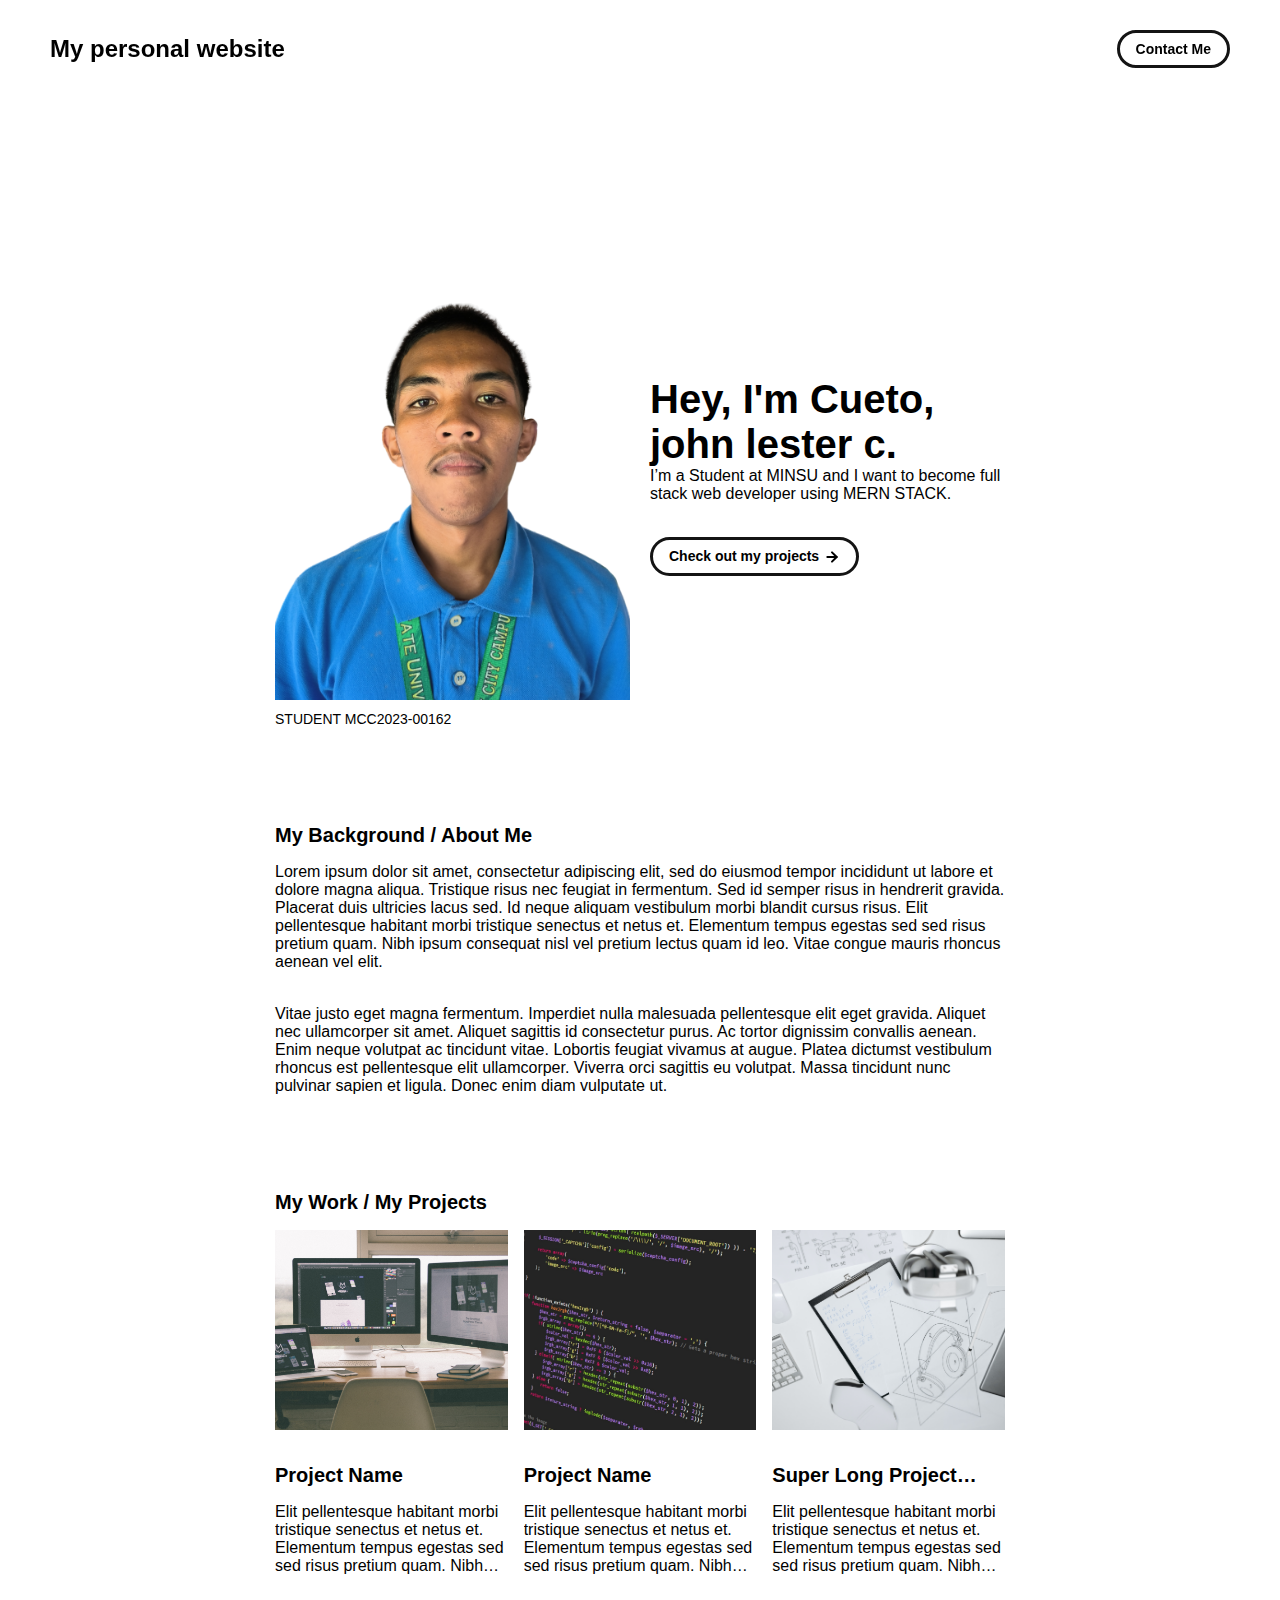
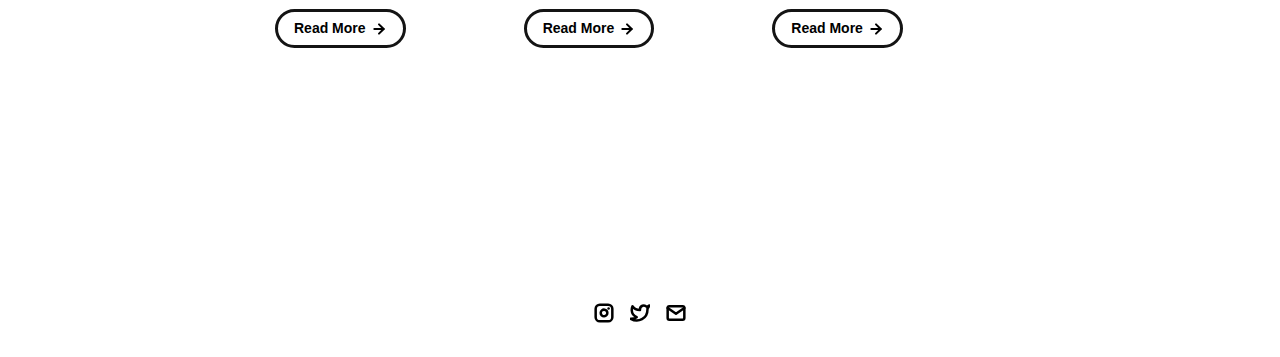
==== index.html @ b2aa77cd "Update index.html" ====
<!DOCTYPE html>
<html lang="en">
	<head>
		<meta charset="utf-8">

    <!-- 
      TODO

      Upload your Unemployable (or whatever photo you like) to the assets/images folder
      and change the name of the image below to match the uploaded one

      Change the title in the <title> tag to whatever you would like the title of your portfolio to be

      This should be the same across all pages.
     -->
    <link rel="icon" href="./assets/images/1311.png" />
		<title>john lester cueto</title>
    <meta name="description" content="A portfolio template for the Unemployables community.">
    <meta name="viewport" content="width=device-width, initial-scale=1" />

		<link rel="stylesheet" href="./css/layout.css">
    <link rel="stylesheet" href="./css/typography.css">
    <link rel="stylesheet" href="./css/utilities.css">

		<script defer src="./js/script.js"></script>
	</head>
	<body>
    <!-- NAVBAR -->
    <div class="navbar">
      <a class="nav-title-link" href="./index.html">
        <!-- TODO - Change the "Portfolio Title" to whatever you want displayed in the top left -->
        <span class="nav-title">My personal website</span>
         <!-- TODO - Change the email after 'mailto:' to your email address for contact -->
        <a class="button" href="officialcueto@gmail.com">
          <span class="button-text">Contact Me</span>
        </a>
      </a>
    </div>

    <!-- MAIN PAGE CONTENT -->
    <div id="main-content">

      <!-- PORTFOLIO HEADER -->
      <div id="portfolio-header">
        <div id="portfolio-header-image-container">
          <!-- 
            TODO

            - Change the img "src" attribute to point to the Unemployable image you uploaded (or whatever image).
            - Change the number to point to your Unemployable & replace the OpenSea link with your own
            - If you aren't using an Unemployable as your image, remove the entire "a" element
          -->
          <img src="./assets/images/picture.png" class="portfolio-header-image">
          <a class="no-underline" target="_blank" href="https://opensea.io/assets/0xe0be388ab81c47b0f098d2030a1c9ef190691a8a/1311">
            <span class="image-caption">STUDENT MCC2023-00162</span>
          </a>
        </div>

          <!-- 
            TODO

            - Change the main-title to whatver you want
            - Change the body-text after that to a quick introduction to what you do
            - Edit the button text if you feel like it. It will link to the projects section below.
          -->
        <div id="portfolio-header-text-container">
            <div class="header-text">
              <span class="main-title">Hey, I'm Cueto, john lester c.</span>
              <div class="body-text">I’m a Student at MINSU and I want to become full stack web developer using MERN STACK.</div>
            </div>
            <a class="button" id="my-work-link">
              <span class="button-text">Check out my projects</span> 
              <image src="./assets/icons/arrow-right.svg" class="right-arrow-icon"/>
            </a>
        </div>
      </div>

      <!-- ABOUT SECTION -->
      <!-- 
        TODO

        - Change the subheader-text to whatever header you want
        - Add paragraphs using the <div class="body-text"></div> elements in the "about-section-content"
      -->
      <div id="about-section">
        <span class="subheader-text">My Background / About Me</span>
        <div class="about-section-content">
          <div class="body-text">Lorem ipsum dolor sit amet, consectetur adipiscing elit, sed do eiusmod tempor incididunt ut labore et dolore magna aliqua. Tristique risus nec feugiat in fermentum. Sed id semper risus in hendrerit gravida. Placerat duis ultricies lacus sed. Id neque aliquam vestibulum morbi blandit cursus risus. Elit pellentesque habitant morbi tristique senectus et netus et. Elementum tempus egestas sed sed risus pretium quam. Nibh ipsum consequat nisl vel pretium lectus quam id leo. Vitae congue mauris rhoncus aenean vel elit.</div>
          <div class="body-text">Vitae justo eget magna fermentum. Imperdiet nulla malesuada pellentesque elit eget gravida. Aliquet nec ullamcorper sit amet. Aliquet sagittis id consectetur purus. Ac tortor dignissim convallis aenean. Enim neque volutpat ac tincidunt vitae. Lobortis feugiat vivamus at augue. Platea dictumst vestibulum rhoncus est pellentesque elit ullamcorper. Viverra orci sagittis eu volutpat. Massa tincidunt nunc pulvinar sapien et ligula. Donec enim diam vulputate ut.</div>
        </div>
      </div>

      <!-- PROJECTS / MY WORK SECTION -->
      <div id="my-work-section">
        <!-- TODO - Change the subheader-text to whatever you want the Projects section header to say -->
        <span class="subheader-text">My Work / My Projects</span>

        <div class="projects-container">
          <!-- 
            TODO

            This is where the project cards live. Here's a base level project card for you to copy:
            <div class="project-card">
              <img src="./assets/images/IMAGE_NAME" class="project-image">
              <div class="project-card-text-container">
                <div class="subheader-text project-title">PROJECT_NAME</div>
                <div class="body-text project-card-text">SMALL_PROJECT_DESCRIPTION</div>
              </div>
              <a class="button" href="./project-pages/PROJECT_PAGE_NAME.html">
                <span class="button-text">Read More</span>
                <image src="./assets/icons/arrow-right.svg" class="right-arrow-icon"/>
              </a>
            </div>

            - To add a project to the this area, copy the above, paste it below this comment, and change the following:
                - IMAGE_NAME: the name of the image file in assets/images
                - PROJECT_NAME: the name of the project (keep it short, it only shows 1 line)
                - SMALL_PROJECT_DESCRIPTION: a quick project description (max 4 lines)
                - PROJECT_PAGE_NAME.html: the html filename for the project (must be in project-pages folder)
          -->
          <div class="project-card">
            <img src="./assets/images/desktop.jpeg" class="project-image">
            <div class="project-card-text-container">
              <div class="subheader-text project-title">Project Name</div>
              <div class="body-text project-card-text">Elit pellentesque habitant morbi tristique senectus et netus et. Elementum tempus egestas sed sed risus pretium quam. Nibh ipsum consequat nisl vel pretium</div>
            </div>
            <a class="button" href="./project-pages/project-template.html">
              <span class="button-text">Read More</span>
              <image src="./assets/icons/arrow-right.svg" class="right-arrow-icon"/>
            </a>
          </div>
          <div class="project-card">
            <img src="./assets/images/code.jpeg" class="project-image">
            <div class="project-card-text-container">
              <div class="subheader-text project-title">Project Name</div>
              <div class="body-text project-card-text">Elit pellentesque habitant morbi tristique senectus et netus et. Elementum tempus egestas sed sed risus pretium quam. Nibh ipsum consequat nisl vel pretium</div>
            </div>
            <a class="button" href="./project-pages/project-template.html">
              <span class="button-text">Read More</span>
              <image src="./assets/icons/arrow-right.svg" class="right-arrow-icon"/>
            </a>
          </div>
          <div class="project-card">
            <img src="./assets/images/sketchbook.jpeg" class="project-image">
            <div class="project-card-text-container">
              <div class="subheader-text project-title">Super Long Project Name That Should be Hidden</div>
              <div class="body-text project-card-text">Elit pellentesque habitant morbi tristique senectus et netus et. Elementum tempus egestas sed sed risus pretium quam. Nibh ipsum consequat nisl vel pretium</div>
            </div>
            <a class="button" href="./project-pages/project-template.html">
              <span class="button-text">Read More</span>
              <image src="./assets/icons/arrow-right.svg" class="right-arrow-icon"/>
            </a>
          </div>
        </div>
      </div>
    </div>

    <!-- FOOTER -->
    <div id="footer">
      <!-- 
        TODO - Change href to your Instagram account (can also delete entire "a" element if no Instagram) 

        This should be the same across all pages.
      -->
      <a class="icon-link" target="_blank" href="https://twitter.com/whitevans_eth">
        <image src="./assets/icons/instagram.svg" class="footer-icon"/>
      </a>
      <!-- 
        TODO - Change href to your Twitter account (can also delete entire "a" element if no Twitter) 
      
        This should be the same across all pages.
      -->
      <a class="icon-link" target="_blank" href="https://twitter.com/whitevans_eth">
        <image src="./assets/icons/twitter.svg" class="footer-icon"/>
      </a>
      <!-- 
        TODO - Change the email after "mailto" to your contact email 
      
        This should be the same across all pages.
      -->
      <a class="icon-link" href="mailto:whitevans.eth@gmail.com">
        <image src="./assets/icons/mail.svg" class="footer-icon"/>
      </a>
    </div>

	</body>
</html>
---- css/layout.css ----
* {
  box-sizing: border-box;
}

html {
  text-size-adjust: none;
  -webkit-text-size-adjust: none;
  -moz-text-size-adjust: none;
  -ms-text-size-adjust: none;
}

body {
  margin: 0;
  -webkit-font-smoothing: antialiased;
  -moz-osx-font-smoothing: grayscale;
}




/* Main Page Layout */

#main-content {
  margin: 225px 425px;
  display: flex;
  flex-direction: column;
  gap: 96px;
}




/* Portfolio Header */

#portfolio-header {
  display: flex;
  gap: 20px;
  align-items: center;
}

#portfolio-header-image-container {
  display: flex;
  flex-direction: column;
  gap: 10px;
  flex-basis: 50%;
}

.portfolio-header-image {
  width: 100%;
  height: auto;
}

#portfolio-header-text-container {
  display: flex;
  flex-direction: column;
  gap: 34px;
  flex-basis: 50%;
}




/* About Section */

#about-section {
  display: flex;
  flex-direction: column;
  gap: 16px;
}

.about-section-content {
  display: flex;
  flex-direction: column;
  gap: 34px;
}




/* Project Section */

#my-work-section {
  display: flex;
  flex-direction: column;
  gap: 16px;
}

.projects-container {
  display: flex;
  gap: 34px 16px;
  flex-wrap: wrap;
}

    /* Project Cards */

    .project-card {
      max-width: calc((100% - 32px) / 3);
      display: flex;
      flex-direction: column;
      gap: 34px;
    }

    .project-card-text-container {
      flex-direction: column;
      display: flex;
      gap: 16px
    }

    .project-image {
      width: 100%;
      height: 200px;
      object-fit: cover;
      object-position: center;
    }




/* Project Pages */

#project-header {
  display: flex;
  flex-direction: column;
  gap: 16px;
}

.project-header-image {
  width: 100%;
  height: auto;
}

#project-details {
  display: flex;
  flex-direction: column;
  gap: 16px;
}

.project-details-content {
  display: flex;
  flex-direction: column;
  gap: 34px;
}

    /* Project Gallery */

    #project-gallery {
      display: flex;
      flex-direction: column;
      gap: 16px;
    }

    .project-gallery-content {
      display: flex;
      flex-wrap: wrap;
      gap: 34px 16px;
    }

    .gallery-image-container {
      width: 100%;
      display: flex;
      flex-direction: column;
      gap: 10px;
    }

    .gallery-image-container.half-width {
      width: calc((100% - 16px) / 2);
    }

    .gallery-image {
      width: 100%;
      height: auto;
    }


/* Extra Extra large devices (large laptops and desktops, 1200px and below) */
@media only screen and (max-width: 1600px) {
  #main-content {
    margin: 225px 275px;
  }
}

/* Extra large devices (large laptops and desktops, 1200px and below) */
@media only screen and (max-width: 1200px) {
  #main-content {
    margin: 225px 175px;
  }
}

/* Large devices (laptops/desktops, 1000px and below) */
@media only screen and (max-width: 1000px) {
  #main-content {
    margin: 225px 75px;
  }
}

/* Small devices (portrait tablets and large phones, 800px and below) */
@media only screen and (max-width: 800px) {
  #main-content {
    margin: 150px 50px;
  }

  #portfolio-header {
    flex-direction: column;
  }

  .project-card {
    max-width: calc((100% - 16px) / 2);
  }
}

/* Small devices (portrait tablets and large phones, 600px and below) */
@media only screen and (max-width: 600px) {
  #main-content {
    margin: 125px 20px;
  }

  .project-card {
    max-width: 100%;
  }
}
---- css/typography.css ----
body {
  font-family: "Helvetica Neue", Helvetica, Arial, sans-serif;
}

.nav-title {
  font-weight: 700;
  font-size: 24px;
}

.button-text {
  font-size: 14px;
  font-weight: 700;
}

.image-caption {
  font-size: 14px;
  font-weight: 500;
}

.main-title {
  font-size: 40px;
  font-weight: 700;
}

.subheader-text {
  font-size: 20px;
  font-weight: 700;
}

.body-text {
  font-size: 16px;
  font-weight: 500;
}

.project-card-text {
  overflow: hidden;
  text-overflow: ellipsis;
  display: -webkit-box;
  -webkit-line-clamp: 4;
  -webkit-box-orient: vertical;
}

.project-title {
  overflow: hidden;
  text-overflow: ellipsis;
  display: -webkit-box;
  -webkit-line-clamp: 1;
  -webkit-box-orient: vertical;
}
---- css/utilities.css ----
/* Icons */

.right-arrow-icon {
  width: 16px;
  height: 16px;
  margin-top: 1px;
}

.footer-icon {
  width: 20px;
  height: 20px;
}

a.icon-link {
  transition: transform 200ms ease-in-out;
}

a.icon-link:hover {
  cursor: pointer;
  stroke-width: 5;
  margin: 0;
  transform: rotate(15deg);
}


/* Navbar Styling */

.navbar {
  width: 100%;
  padding: 30px 50px;
  display: flex;
  justify-content: space-between;
  align-items: center;
  position: fixed;
  top: 0;
  left: 0;
}

.nav-title-link {
  color: black;
  text-decoration: none;
}

.nav-title-link:hover {
  text-decoration: underline;
}

/* Small devices (portrait tablets and large phones, 800px and below) */
@media only screen and (max-width: 800px) {
  .navbar {
    padding: 20px 20px;
    background-color: white
  }
}


/* Button Styling */

a.button {
  padding: 8px 16px;
  border: 3px solid #141414;
  border-radius: 50px;
  color: black;
  text-decoration: none;
  width: fit-content;
  display: flex;
  gap: 5px;
  align-items: center;
}

a.button:hover {
  text-decoration: underline;
  text-decoration-thickness: 2px;
  cursor: pointer;
}


/* Footer Styling */

#footer {
  width: 100%;
  display: flex;
  padding: 30px 50px;
  justify-content: center;
  align-items: center;
  gap: 16px;
}

/* Link Styling */
a.no-underline {
  text-decoration: none;
  color: black
}

a.no-underline:hover {
  text-decoration: underline;
  cursor: pointer;
}

/* Small devices (portrait tablets and large phones, 800px and below) */
@media only screen and (max-width: 800px) {
  #footer {
    padding: 20px 20px;
  }
}
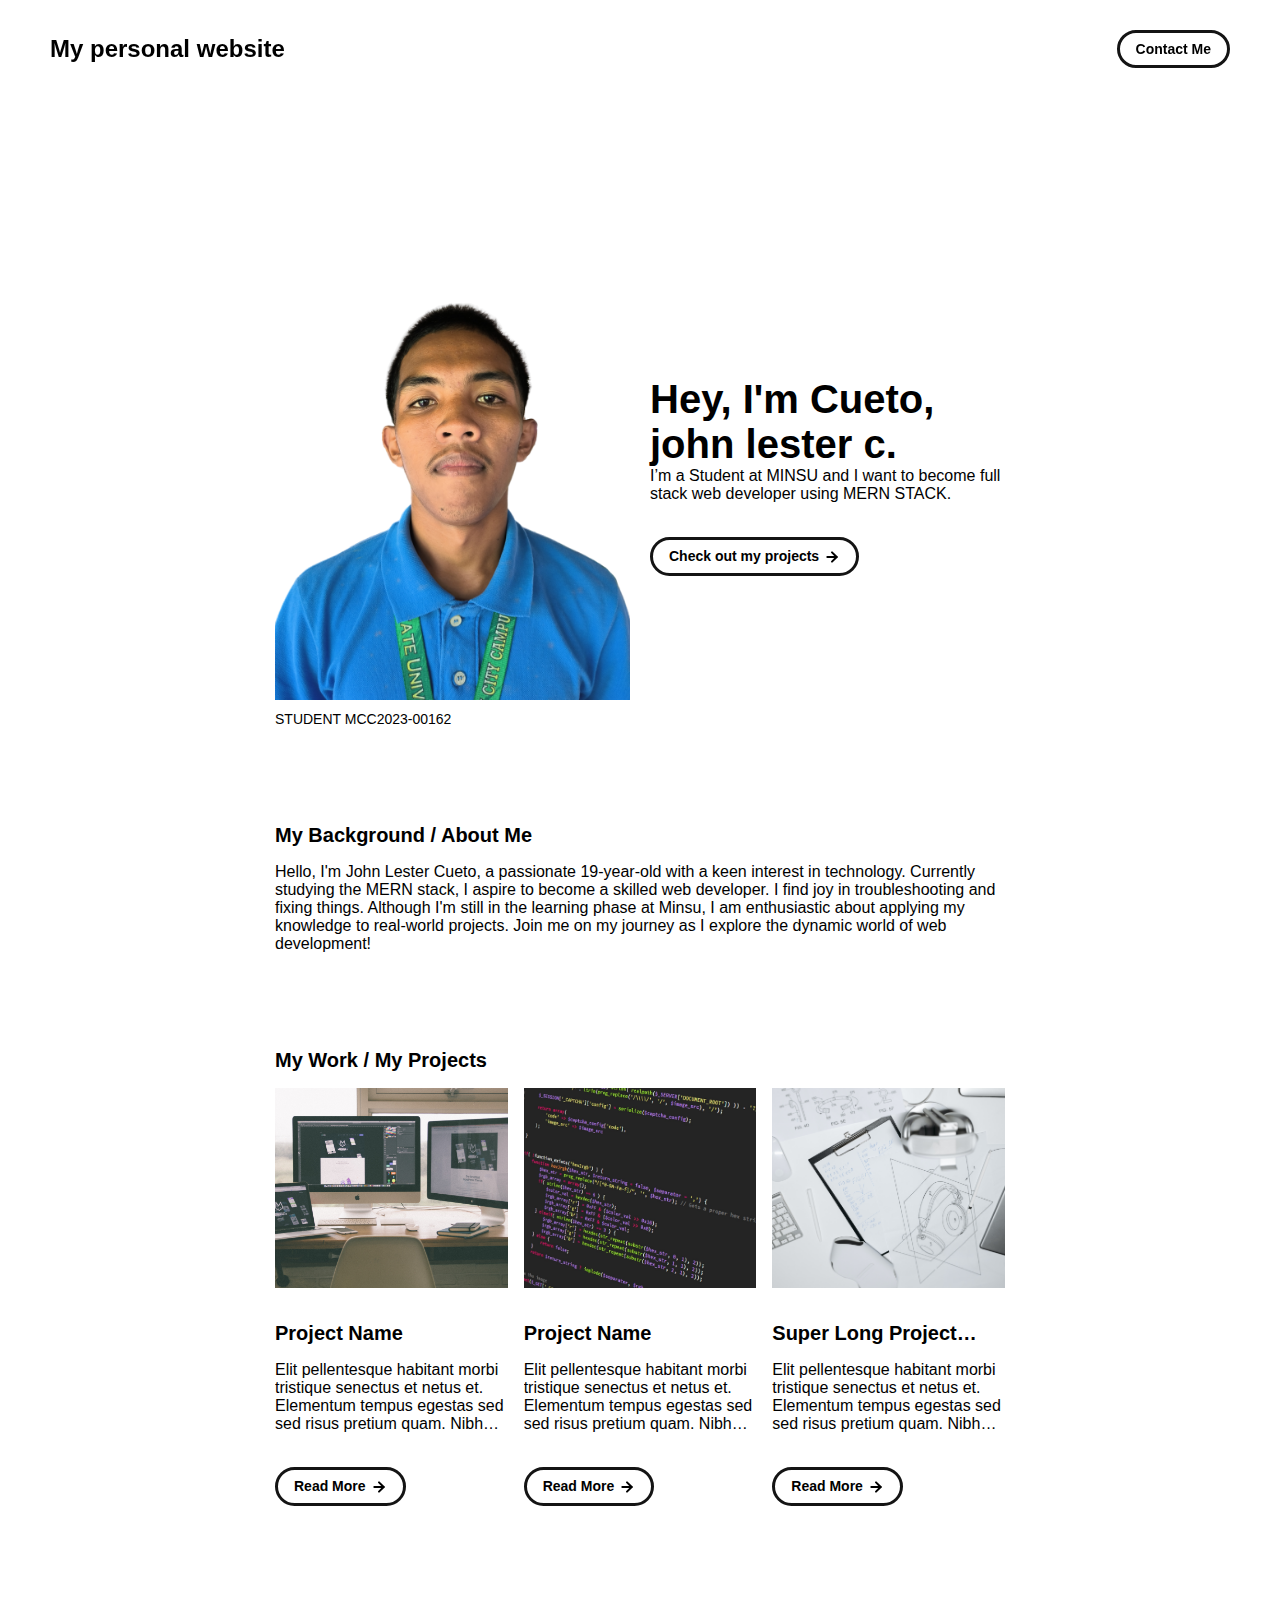
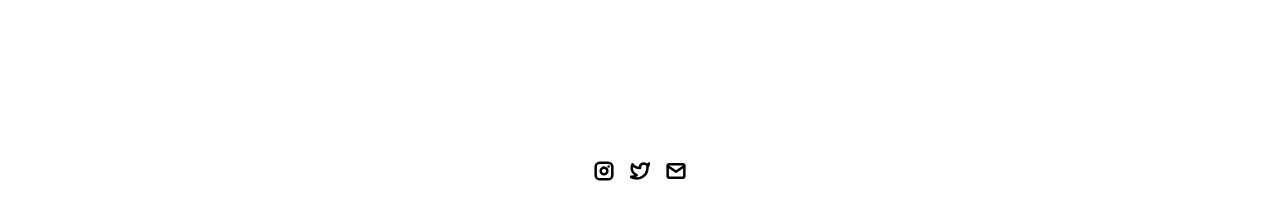
==== commit 033c152a: "Update index.html" ====
--- a/index.html
+++ b/index.html
@@ -85,8 +85,7 @@
       <div id="about-section">
         <span class="subheader-text">My Background / About Me</span>
         <div class="about-section-content">
-          <div class="body-text">Lorem ipsum dolor sit amet, consectetur adipiscing elit, sed do eiusmod tempor incididunt ut labore et dolore magna aliqua. Tristique risus nec feugiat in fermentum. Sed id semper risus in hendrerit gravida. Placerat duis ultricies lacus sed. Id neque aliquam vestibulum morbi blandit cursus risus. Elit pellentesque habitant morbi tristique senectus et netus et. Elementum tempus egestas sed sed risus pretium quam. Nibh ipsum consequat nisl vel pretium lectus quam id leo. Vitae congue mauris rhoncus aenean vel elit.</div>
-          <div class="body-text">Vitae justo eget magna fermentum. Imperdiet nulla malesuada pellentesque elit eget gravida. Aliquet nec ullamcorper sit amet. Aliquet sagittis id consectetur purus. Ac tortor dignissim convallis aenean. Enim neque volutpat ac tincidunt vitae. Lobortis feugiat vivamus at augue. Platea dictumst vestibulum rhoncus est pellentesque elit ullamcorper. Viverra orci sagittis eu volutpat. Massa tincidunt nunc pulvinar sapien et ligula. Donec enim diam vulputate ut.</div>
+          <div class="body-text">Hello, I'm John Lester Cueto, a passionate 19-year-old with a keen interest in technology. Currently studying the MERN stack, I aspire to become a skilled web developer. I find joy in troubleshooting and fixing things. Although I'm still in the learning phase at Minsu, I am enthusiastic about applying my knowledge to real-world projects. Join me on my journey as I explore the dynamic world of web development!</div>
         </div>
       </div>
 
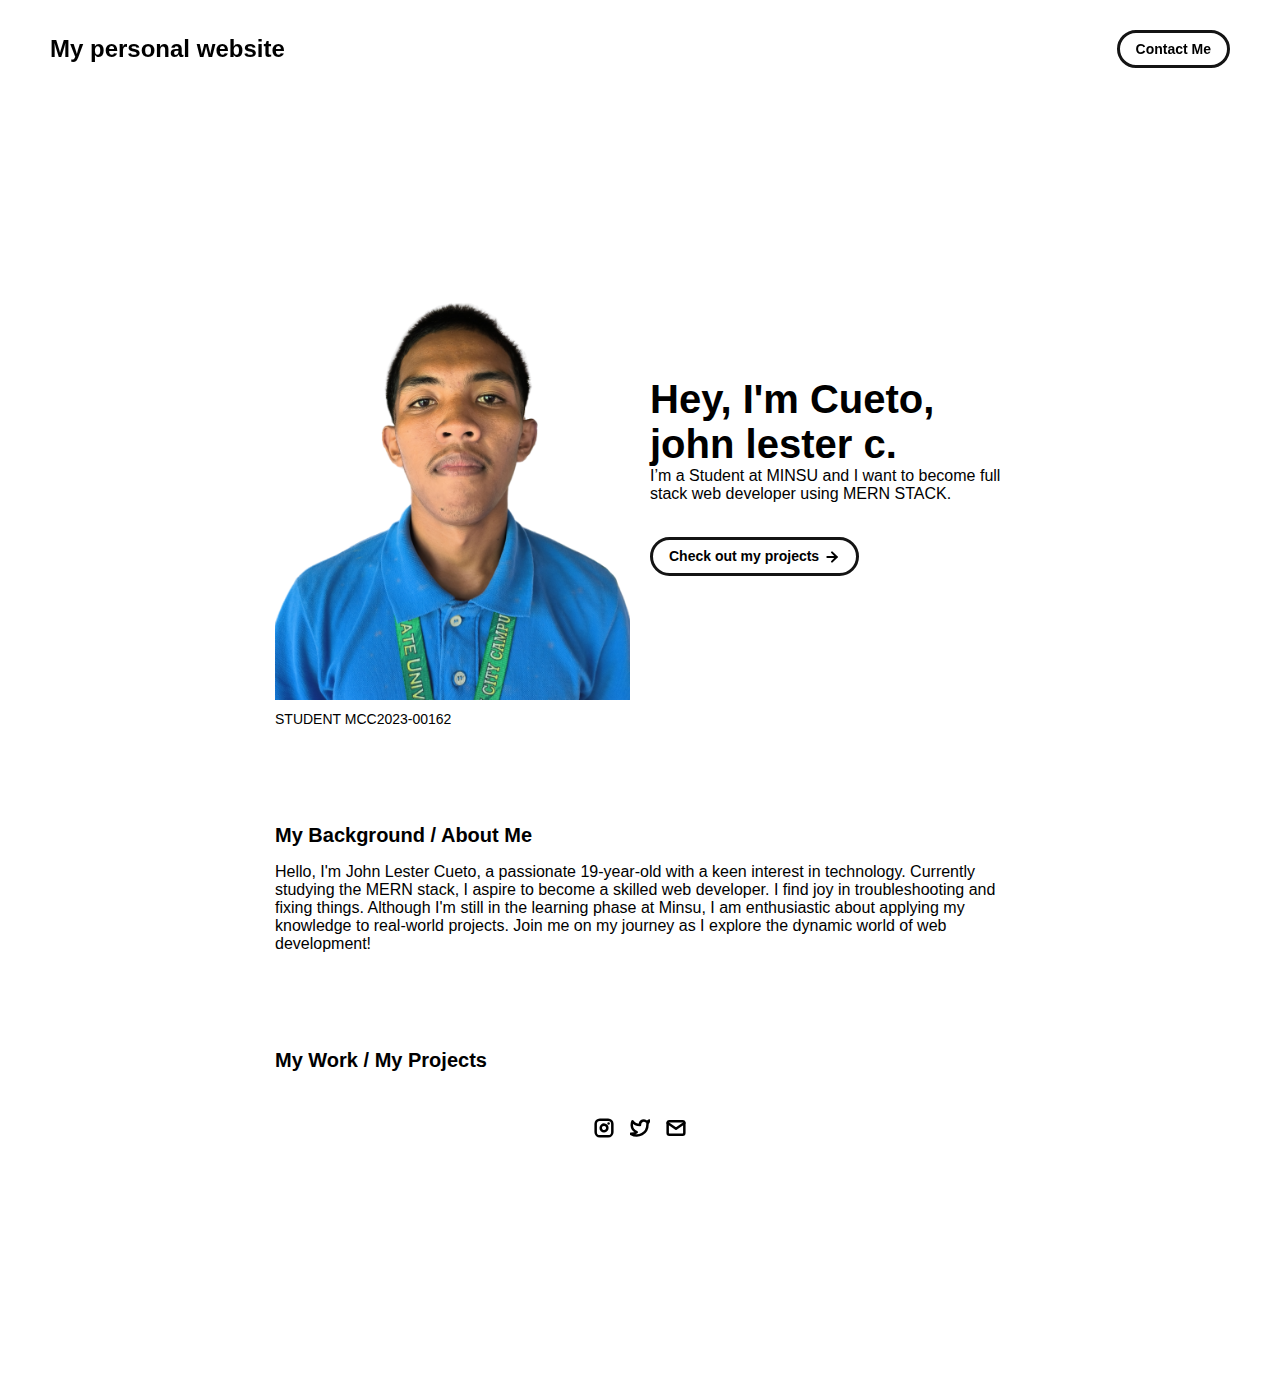
==== commit a3d967fe: "Update index.html" ====
--- a/index.html
+++ b/index.html
@@ -31,7 +31,7 @@
         <!-- TODO - Change the "Portfolio Title" to whatever you want displayed in the top left -->
         <span class="nav-title">My personal website</span>
          <!-- TODO - Change the email after 'mailto:' to your email address for contact -->
-        <a class="button" href="officialcueto@gmail.com">
+        <a class="button" href="mailto:officialcueto@gmail.com">
           <span class="button-text">Contact Me</span>
         </a>
       </a>
@@ -111,43 +111,13 @@
               </a>
             </div>
 
-            - To add a project to the this area, copy the above, paste it below this comment, and change the following:
-                - IMAGE_NAME: the name of the image file in assets/images
-                - PROJECT_NAME: the name of the project (keep it short, it only shows 1 line)
-                - SMALL_PROJECT_DESCRIPTION: a quick project description (max 4 lines)
-                - PROJECT_PAGE_NAME.html: the html filename for the project (must be in project-pages folder)
-          -->
-          <div class="project-card">
-            <img src="./assets/images/desktop.jpeg" class="project-image">
-            <div class="project-card-text-container">
-              <div class="subheader-text project-title">Project Name</div>
-              <div class="body-text project-card-text">Elit pellentesque habitant morbi tristique senectus et netus et. Elementum tempus egestas sed sed risus pretium quam. Nibh ipsum consequat nisl vel pretium</div>
-            </div>
-            <a class="button" href="./project-pages/project-template.html">
-              <span class="button-text">Read More</span>
-              <image src="./assets/icons/arrow-right.svg" class="right-arrow-icon"/>
-            </a>
-          </div>
-          <div class="project-card">
-            <img src="./assets/images/code.jpeg" class="project-image">
-            <div class="project-card-text-container">
-              <div class="subheader-text project-title">Project Name</div>
-              <div class="body-text project-card-text">Elit pellentesque habitant morbi tristique senectus et netus et. Elementum tempus egestas sed sed risus pretium quam. Nibh ipsum consequat nisl vel pretium</div>
-            </div>
-            <a class="button" href="./project-pages/project-template.html">
-              <span class="button-text">Read More</span>
-              <image src="./assets/icons/arrow-right.svg" class="right-arrow-icon"/>
-            </a>
-          </div>
           <div class="project-card">
             <img src="./assets/images/sketchbook.jpeg" class="project-image">
             <div class="project-card-text-container">
-              <div class="subheader-text project-title">Super Long Project Name That Should be Hidden</div>
-              <div class="body-text project-card-text">Elit pellentesque habitant morbi tristique senectus et netus et. Elementum tempus egestas sed sed risus pretium quam. Nibh ipsum consequat nisl vel pretium</div>
+              <div class="subheader-text project-title">PROJECT 1</div>
             </div>
-            <a class="button" href="./project-pages/project-template.html">
-              <span class="button-text">Read More</span>
-              <image src="./assets/icons/arrow-right.svg" class="right-arrow-icon"/>
+            <a class="button" href="./project-pages/calculator.html">
+              <span class="button-text">TRY IT</span>
             </a>
           </div>
         </div>
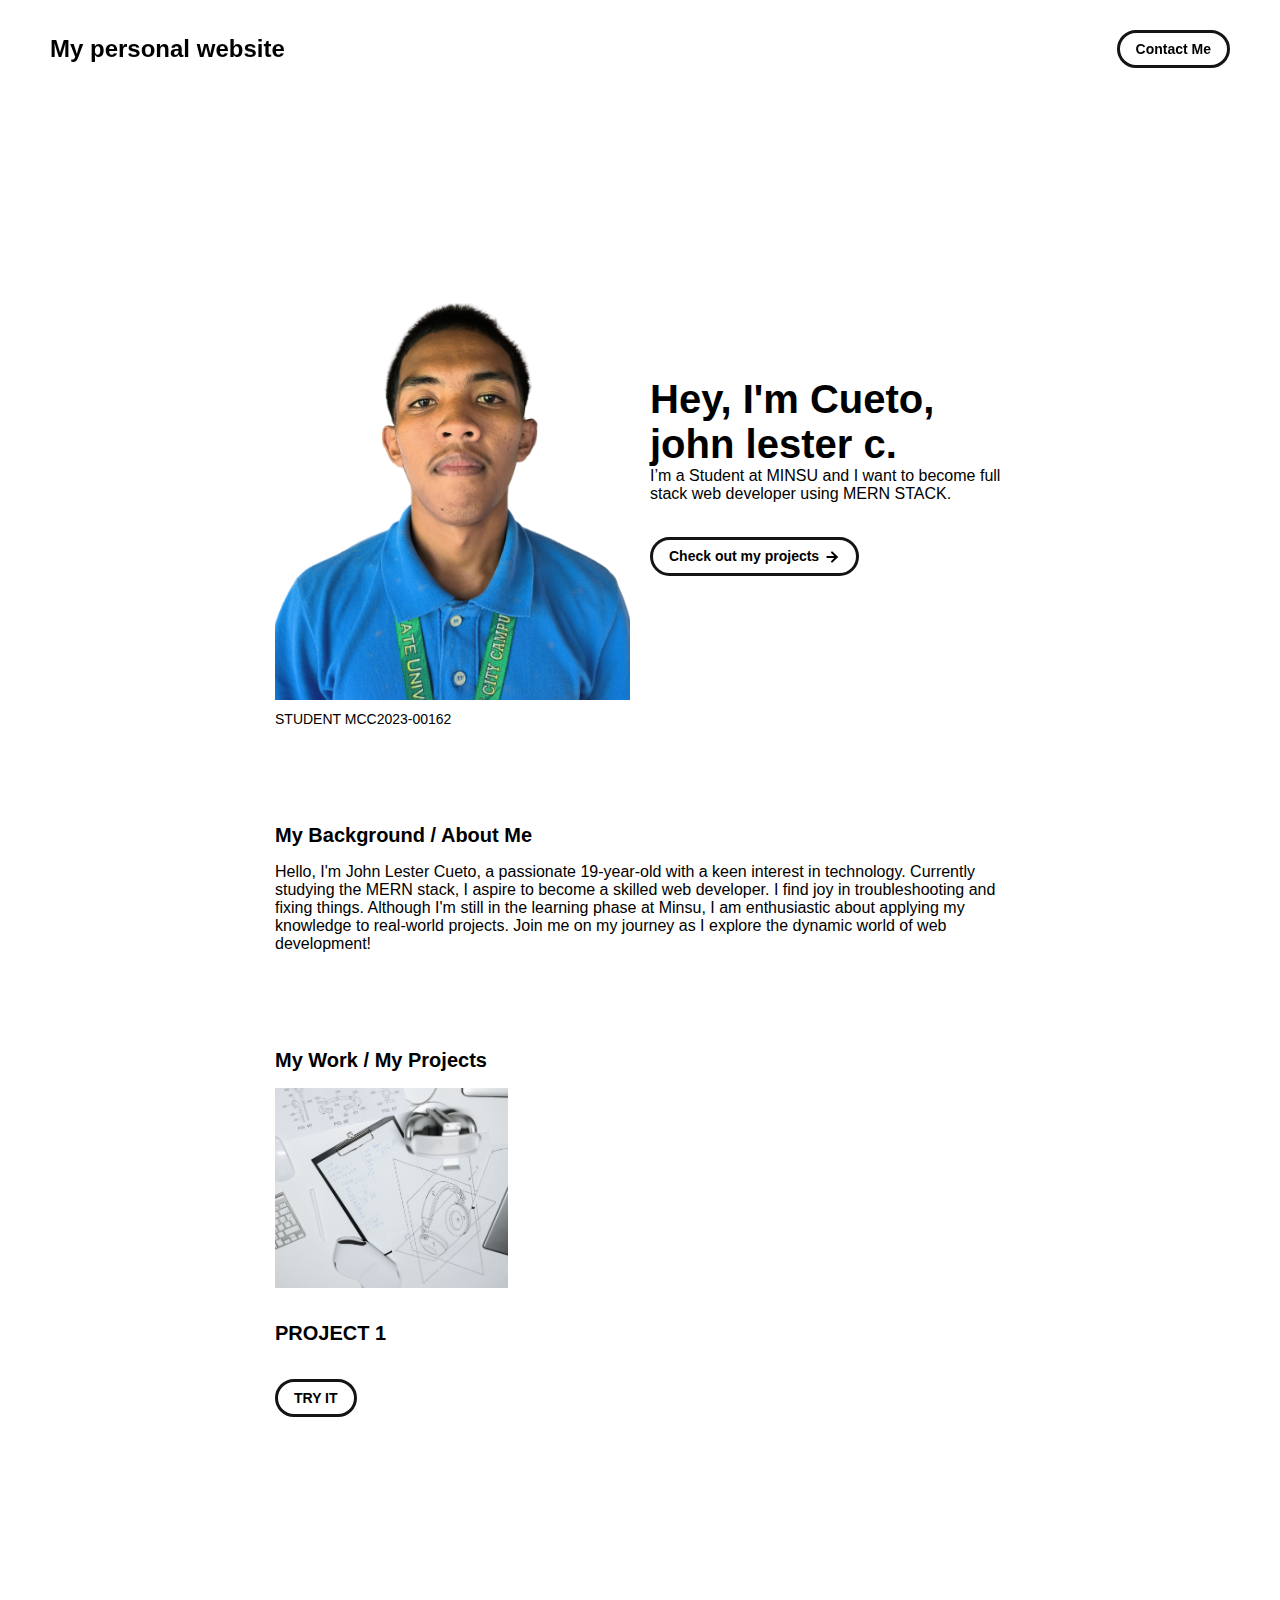
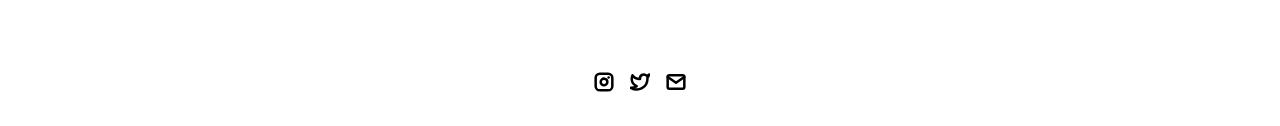
==== commit 7aa097a9: "Update index.html" ====
--- a/index.html
+++ b/index.html
@@ -31,7 +31,7 @@
         <!-- TODO - Change the "Portfolio Title" to whatever you want displayed in the top left -->
         <span class="nav-title">My personal website</span>
          <!-- TODO - Change the email after 'mailto:' to your email address for contact -->
-        <a class="button" href="mailto:officialcueto@gmail.com">
+        <a class="button" href="https://www.facebook.com/profile.php?id=100089517561779">
           <span class="button-text">Contact Me</span>
         </a>
       </a>
@@ -95,21 +95,6 @@
         <span class="subheader-text">My Work / My Projects</span>
 
         <div class="projects-container">
-          <!-- 
-            TODO
-
-            This is where the project cards live. Here's a base level project card for you to copy:
-            <div class="project-card">
-              <img src="./assets/images/IMAGE_NAME" class="project-image">
-              <div class="project-card-text-container">
-                <div class="subheader-text project-title">PROJECT_NAME</div>
-                <div class="body-text project-card-text">SMALL_PROJECT_DESCRIPTION</div>
-              </div>
-              <a class="button" href="./project-pages/PROJECT_PAGE_NAME.html">
-                <span class="button-text">Read More</span>
-                <image src="./assets/icons/arrow-right.svg" class="right-arrow-icon"/>
-              </a>
-            </div>
 
           <div class="project-card">
             <img src="./assets/images/sketchbook.jpeg" class="project-image">
@@ -131,7 +116,7 @@
 
         This should be the same across all pages.
       -->
-      <a class="icon-link" target="_blank" href="https://twitter.com/whitevans_eth">
+      <a class="icon-link" target="_blank" href="https://www.instagram.com/officialcueto">
         <image src="./assets/icons/instagram.svg" class="footer-icon"/>
       </a>
       <!-- 
@@ -139,7 +124,7 @@
       
         This should be the same across all pages.
       -->
-      <a class="icon-link" target="_blank" href="https://twitter.com/whitevans_eth">
+      <a class="icon-link" target="_blank" href="https://twitter.com/https://twitter.com/KyledavidC49272">
         <image src="./assets/icons/twitter.svg" class="footer-icon"/>
       </a>
       <!-- 
@@ -147,7 +132,7 @@
       
         This should be the same across all pages.
       -->
-      <a class="icon-link" href="mailto:whitevans.eth@gmail.com">
+      <a class="icon-link" href="mailto:officialcueto@gmail.com">
         <image src="./assets/icons/mail.svg" class="footer-icon"/>
       </a>
     </div>
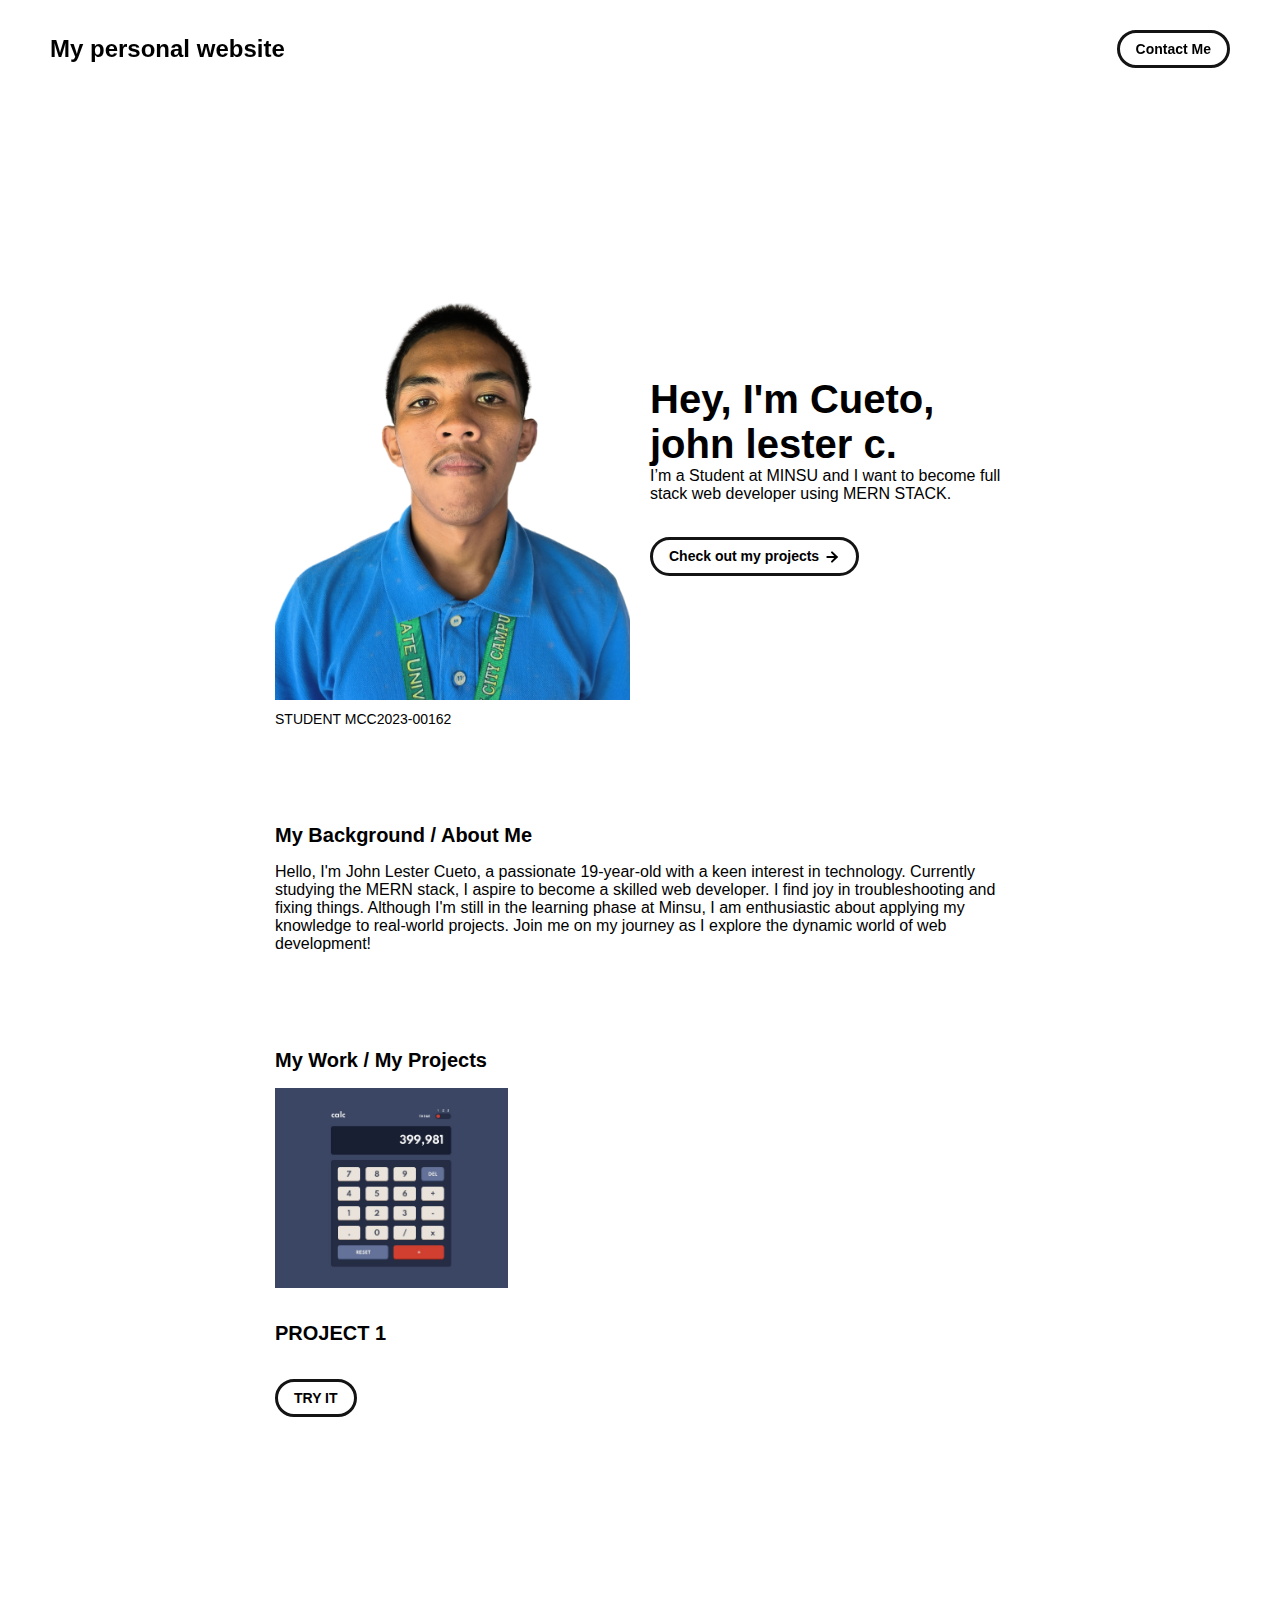
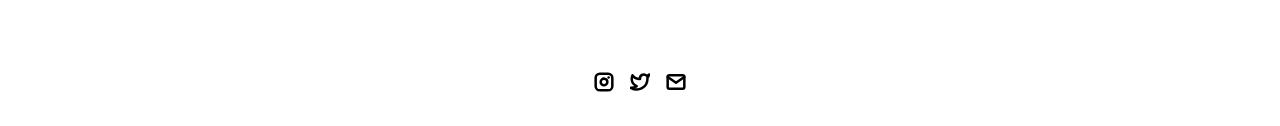
==== commit a4de6408: "Update index.html" ====
--- a/index.html
+++ b/index.html
@@ -97,7 +97,7 @@
         <div class="projects-container">
 
           <div class="project-card">
-            <img src="./assets/images/sketchbook.jpeg" class="project-image">
+            <img src="./assets/images/desktop.jpg" class="project-image">
             <div class="project-card-text-container">
               <div class="subheader-text project-title">PROJECT 1</div>
             </div>
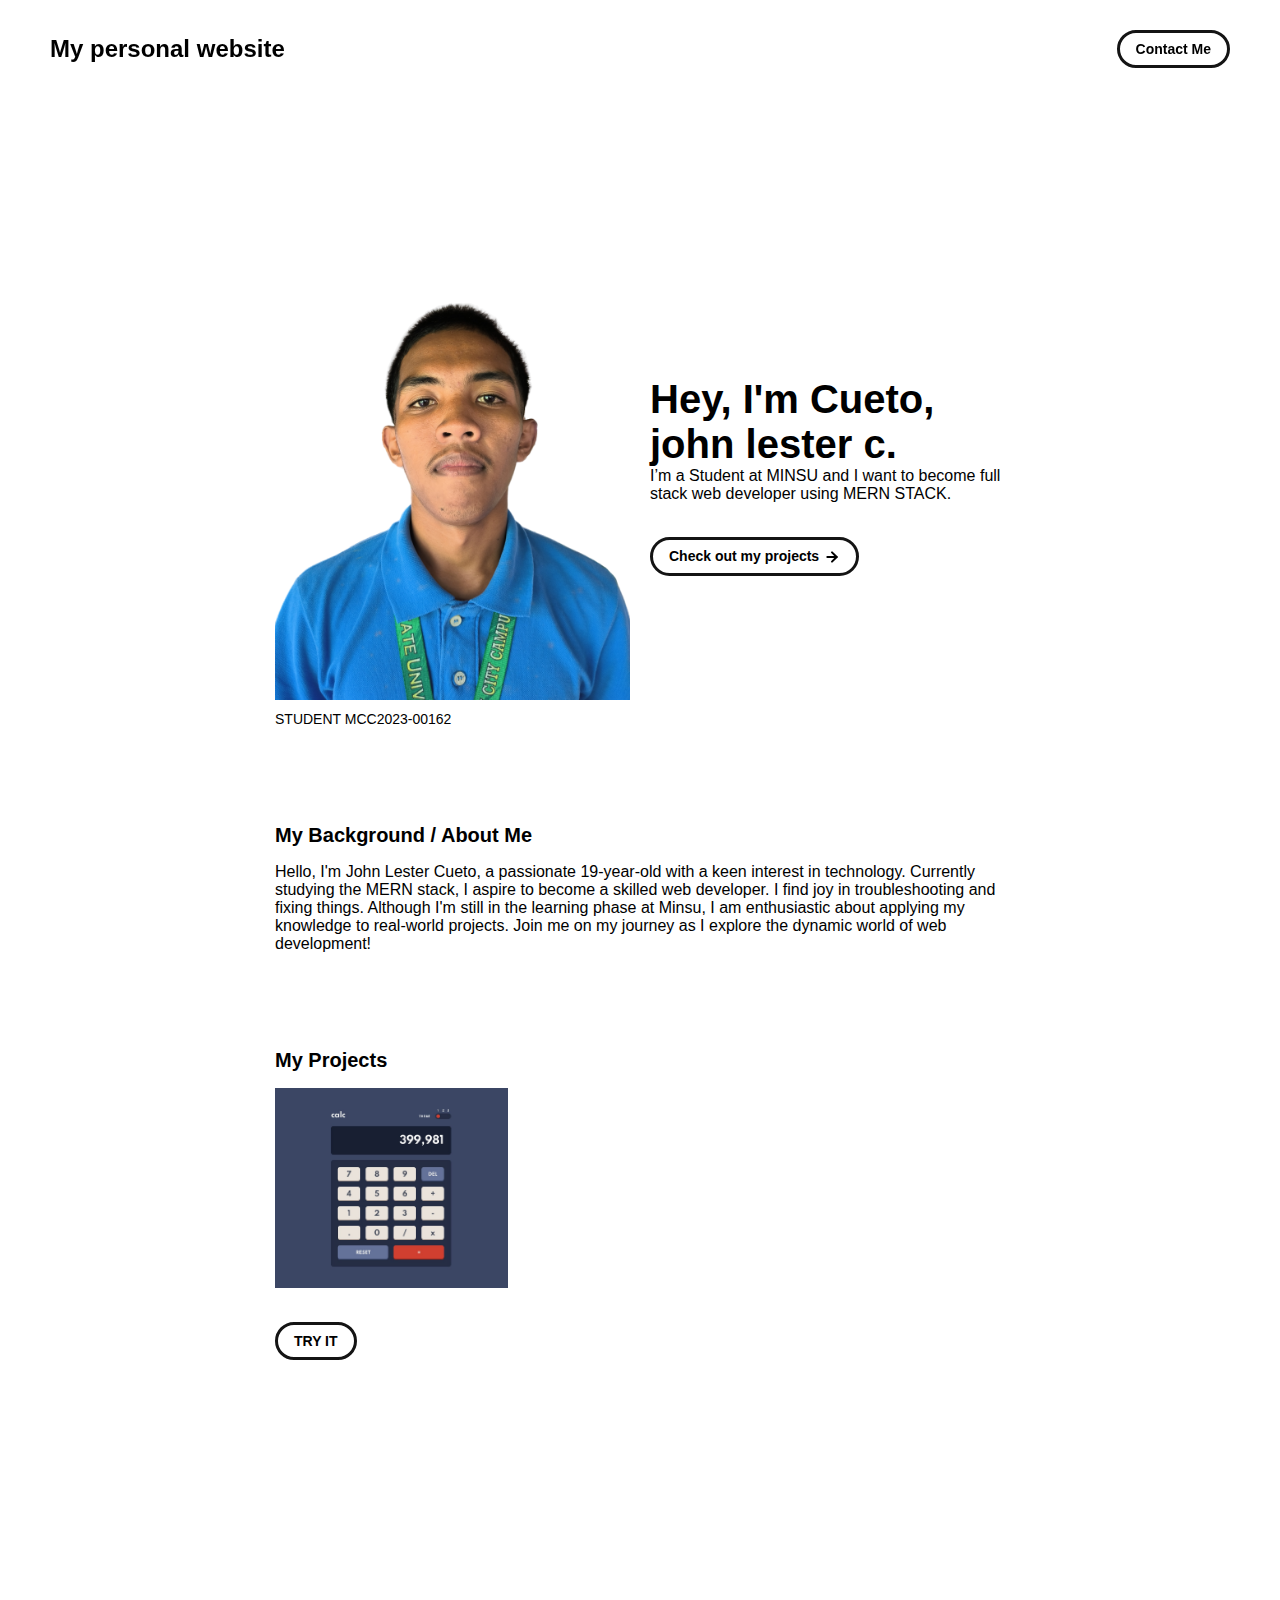
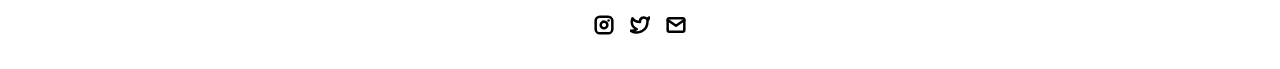
==== commit 7ec305a4: "Update index.html" ====
--- a/index.html
+++ b/index.html
@@ -92,15 +92,12 @@
       <!-- PROJECTS / MY WORK SECTION -->
       <div id="my-work-section">
         <!-- TODO - Change the subheader-text to whatever you want the Projects section header to say -->
-        <span class="subheader-text">My Work / My Projects</span>
+        <span class="subheader-text">My Projects</span>
 
         <div class="projects-container">
 
           <div class="project-card">
             <img src="./assets/images/desktop.jpg" class="project-image">
-            <div class="project-card-text-container">
-              <div class="subheader-text project-title">PROJECT 1</div>
-            </div>
             <a class="button" href="./project-pages/calculator.html">
               <span class="button-text">TRY IT</span>
             </a>
